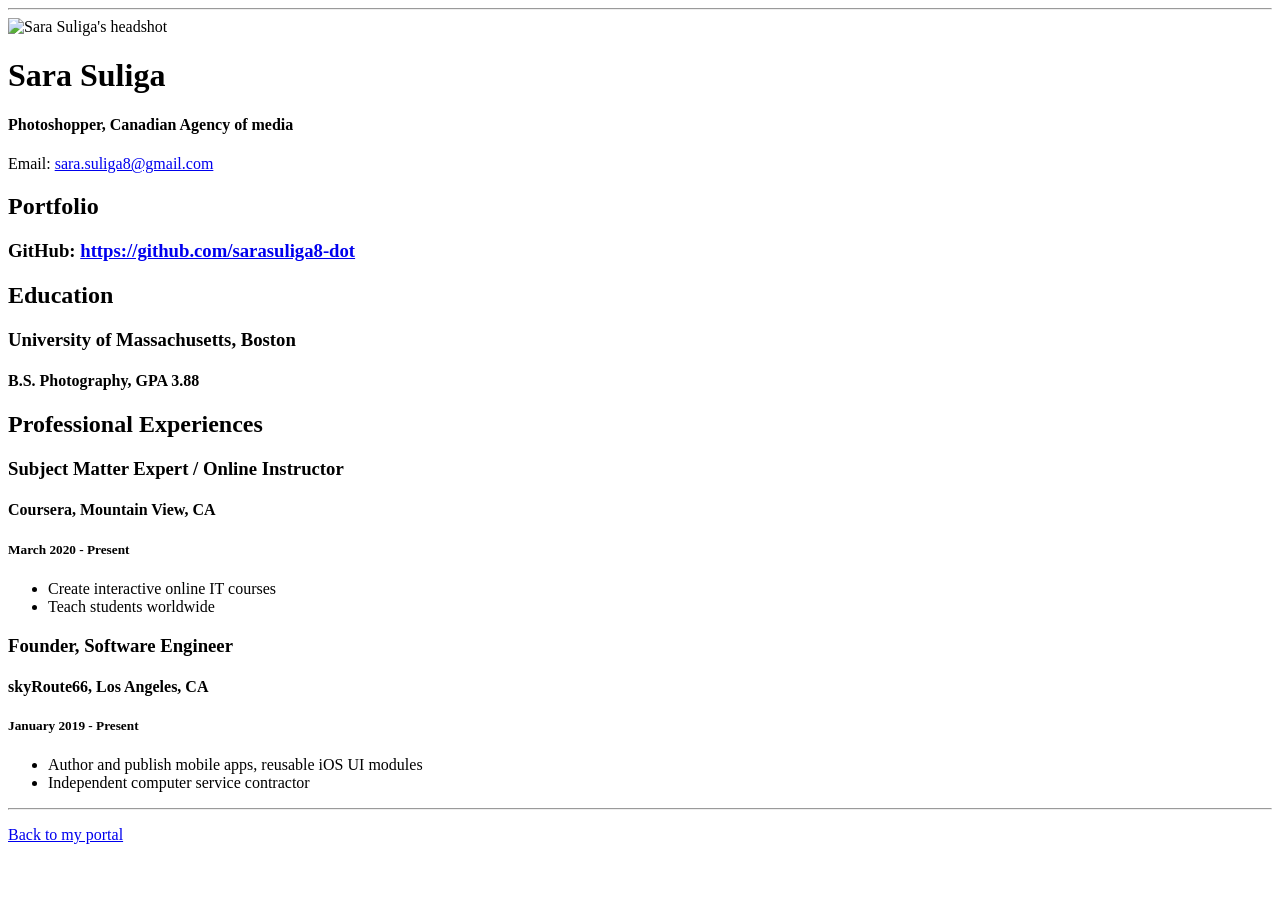
==== resume.html @ 735d4a2e "Add files via upload" ====
<!doctype html>

<!-- this is a comment for human! -->

<html lang="en">

  <header>
    <title>Sara Suliga's Resume</title>
    <link rel = "stylesheet" href = "css/master.css">
    <link rel = "Faviconicon" href = "favicon.ico" type = "image/x-icon">
    <link rel = "shortcut" href = "favicon.ico" type = "image/x-icon">
    <meta name = "viewport" content = "width = device-width, initial-scale = 1, shrink-to-fit = no">
    <meta name = "name" content = "Sara's Portal" >
    <meta name = "robot" content = "noindex, nofollow">
  </header>

  <body>
    <hr>

    <img src="images/headshot.jpg" alt="Sara Suliga's headshot" width="20%">

    <h1>Sara Suliga</h1>
    <h4>Photoshopper, Canadian Agency of media</h4>

    <p>Email: <a href="mailto:sara.suliga8@gmail.com" target="_blank">sara.suliga8@gmail.com</a></p>
    <!-- don't post physical address, personal phone number or other personal information on the web! -->

    <h2>Portfolio</h2>
      <h3>GitHub: <a href="https://github.com/sarasuliga8-dot" target="_blank">https://github.com/sarasuliga8-dot</a></h3>

    <h2>Education</h2>

    <h3>University of Massachusetts, Boston</h3>
    <h4>B.S. Photography, GPA 3.88</h4>

    <h2>Professional Experiences</h2>

    <h3>Subject Matter Expert / Online Instructor</h3>
    <h4>Coursera, Mountain View, CA</h4>
    <h5>March 2020 - Present</h5>
      <ul>
        <li>Create interactive online IT courses</li>
        <li>Teach students worldwide</li>
      </ul>

    <h3>Founder, Software Engineer</h3>
    <h4>skyRoute66, Los Angeles, CA</h4>
    <h5>January 2019 - Present</h5>
      <ul>
        <li>Author and publish mobile apps, reusable iOS UI modules</li>
        <li>Independent computer service contractor</li>
      </ul>
  </body>

  <footer>
  <hr>
  <p><a href="index.html">Back to my portal</a><p>
  </footer>

</html>
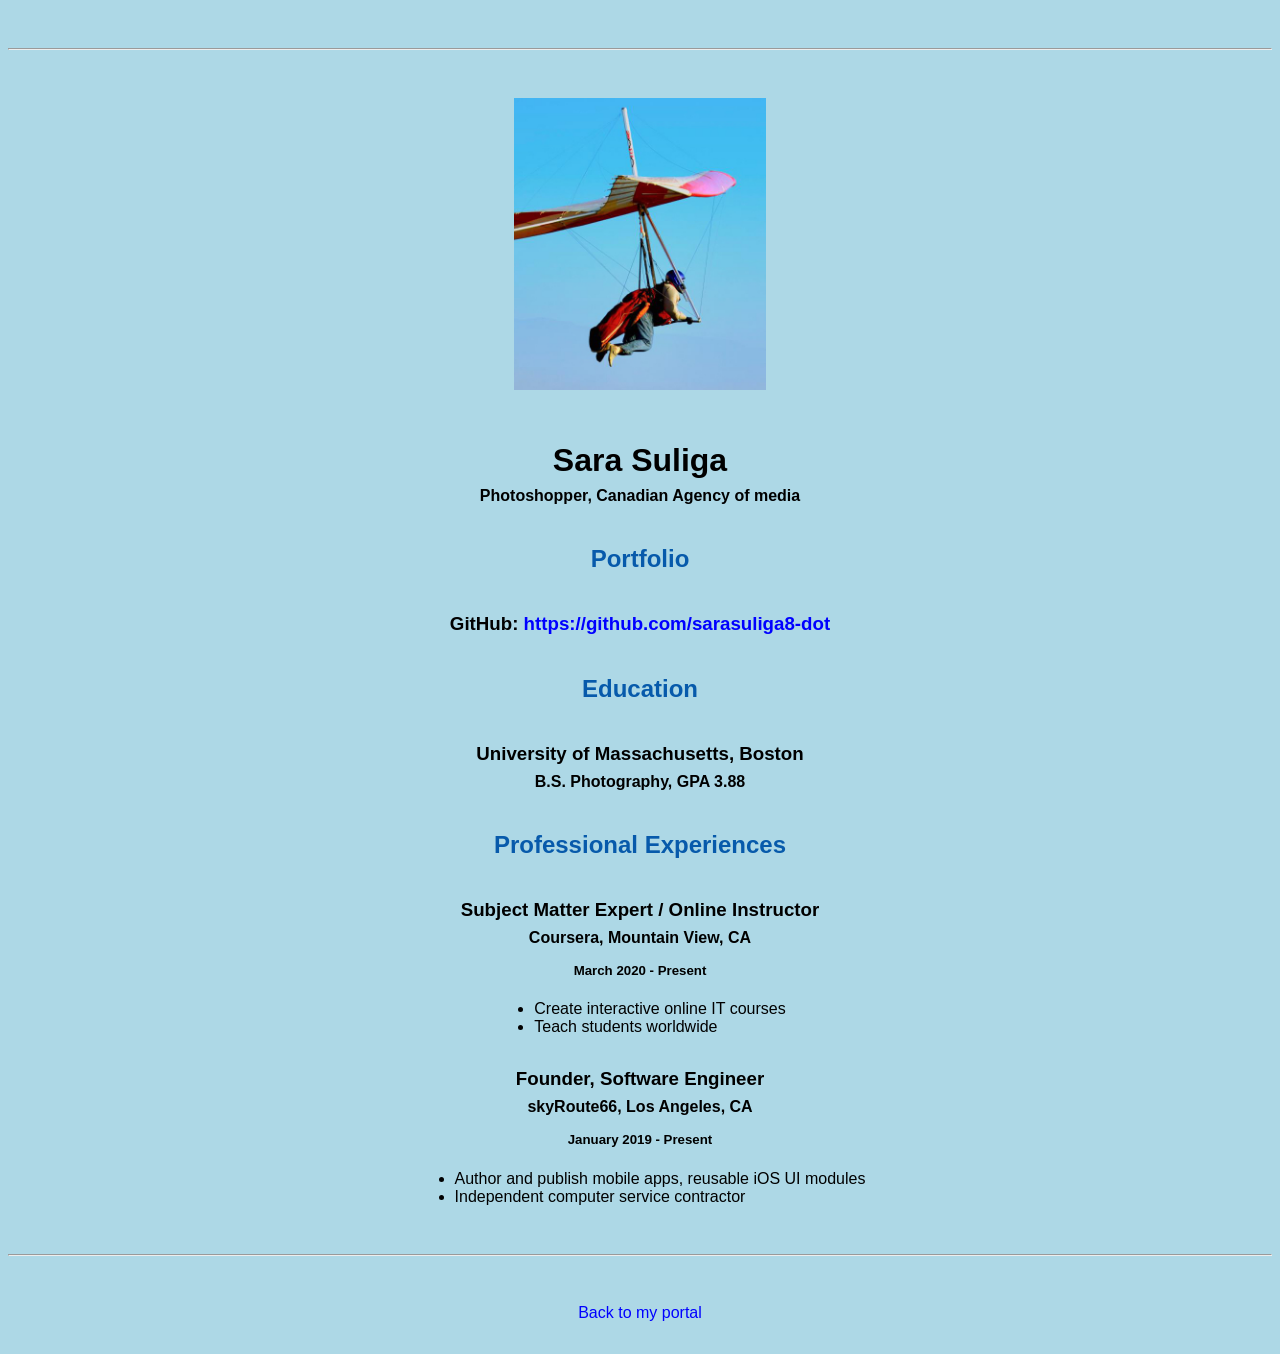
==== commit 6f362fe5: "Update resume.html" ====
--- a/resume.html
+++ b/resume.html
@@ -22,7 +22,7 @@
     <h1>Sara Suliga</h1>
     <h4>Photoshopper, Canadian Agency of media</h4>
 
-    <p>Email: <a href="mailto:sara.suliga8@gmail.com" target="_blank">sara.suliga8@gmail.com</a></p>
+    
     <!-- don't post physical address, personal phone number or other personal information on the web! -->
 
     <h2>Portfolio</h2>
--- a/css/master.css
+++ b/css/master.css
@@ -0,0 +1,64 @@
+/* Cascading stylesheet for the website */
+
+/* Text inside these asterisks and slashes are comments for human */
+
+  a {
+    color: blue;/* set the text color to blue here */
+    text-decoration: none; /* This means we do not want hyperlinks to be underlined */
+  }
+
+  a:hover {
+    color: red;/* set the text color to red here */
+    text-decoration: none; /* This means we do not want hyperlinks to be underlined */
+  }
+
+  body {
+    background-color: lightblue;/* set the background color here */
+    color: black;/* set the text color to black here */
+    font-family: Arial, Helvetica, Sans-Serif;/* set the font here */
+    text-align: center;/* set the text alignment here */
+   }
+
+  footer {
+    margin-top: 2rem;
+    margin-bottom: 2rem;
+  }
+
+  h1 {
+    margin-bottom: 0.5rem;
+    margin-top: 3rem;
+   }
+
+  h2 {
+    margin-bottom: 2.5rem;
+    margin-top: 2.5rem;
+    color: #075AAB;
+    set the text color of to #075AAB here
+    /* set both the bottom margin and top margin to 2.5rem here */
+   }
+
+  h3 {
+    margin-bottom: 0;
+    margin-top: 2rem;
+  }
+
+  h4 {
+    margin-bottom: 1rem;
+    margin-top: 0.5rem;
+  }
+
+  h5 {
+    margin-top: 0.5rem;
+  }
+
+  hr {
+    margin-bottom: 3rem;
+    margin-top: 3rem;
+  }
+
+  /* this controls how the bullet points in the resume page looks */
+  ul {
+    display: table;
+    margin: 0 auto;
+    text-align: left;
+  }
